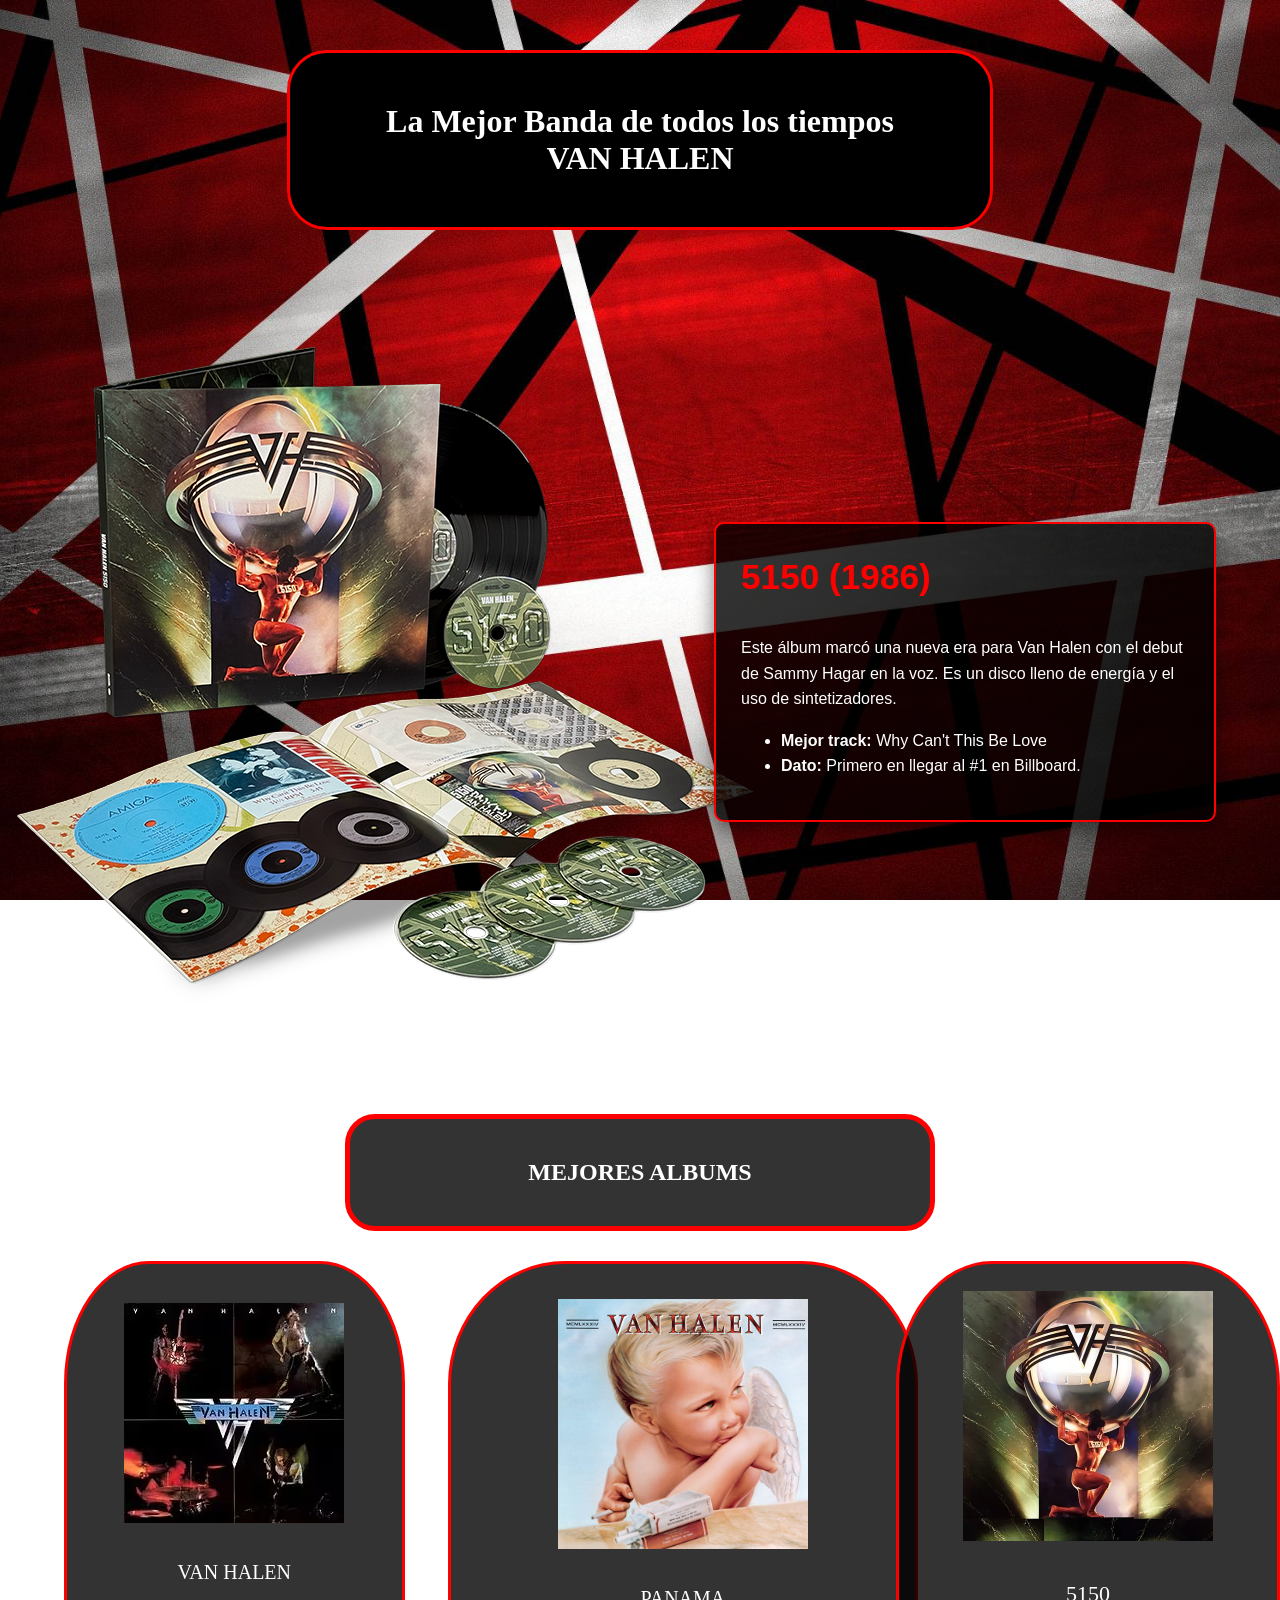
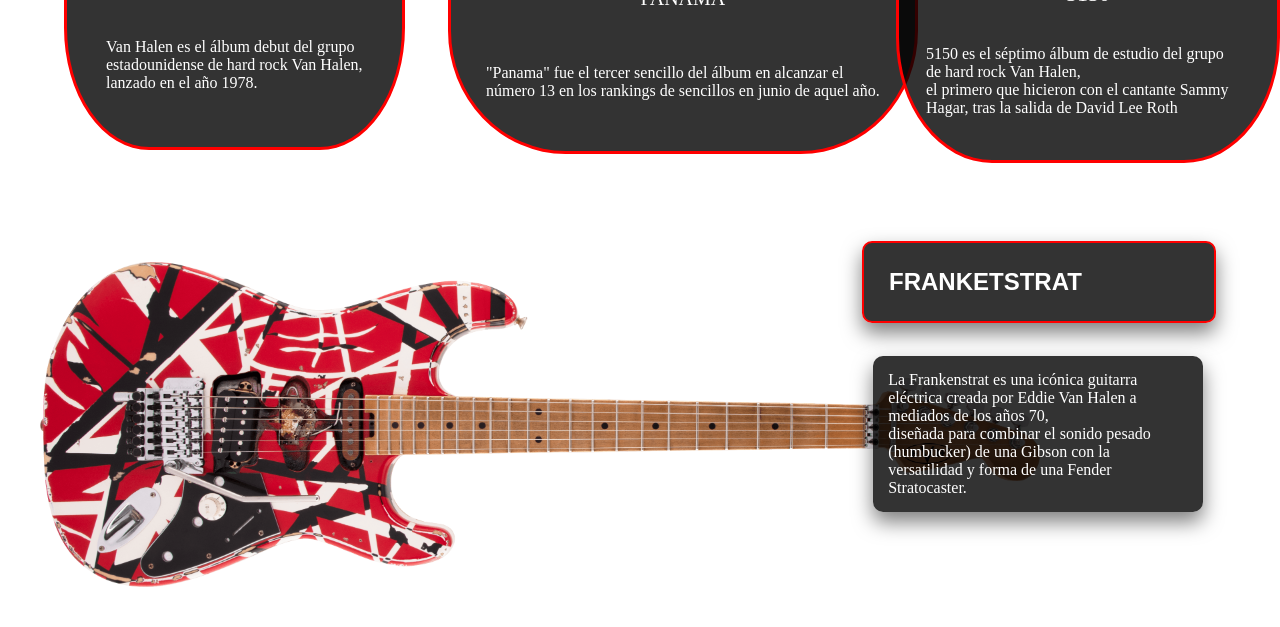
==== index.html @ d97fc840 "Van Halen Page" ====
<!DOCTYPE html>
<html lang="en">
<head>
    <link rel="stylesheet" href="CSS/style.css">
    <title>Van Halen</title>
    <link rel="shortcut icon" href="IMG/icono pagina.jpg">
    <meta name="viewport" content="width=device-width, initial-scale=1.0">

</head>
<body>
    <h1>La Mejor Banda de todos los tiempos <br>VAN HALEN</h1>
    <img src="IMG/Discos.png" alt="5150">
    
    <div class="descripcion-album-5150">
    <h2>5150 (1986)</h2>
    <p>Este álbum marcó una nueva era para Van Halen con el debut de Sammy Hagar en la voz. Es un disco lleno de energía y el uso de sintetizadores.</p>
    <ul>
        <li><strong>Mejor track:</strong> Why Can't This Be Love</li>
        <li><strong>Dato:</strong> Primero en llegar al #1 en Billboard.</li>
    </ul>
</div>

<h2 class="album">MEJORES ALBUMS</h2>

<div class="primer-album">
<img src="IMG/album van halen.avif" alt="album van halen"><br> <p style="font-size: 20px;">VAN HALEN</p>
<br>
<p>Van Halen es el álbum debut del grupo <br>estadounidense de hard rock Van Halen, <br>lanzado en el año 1978.</p>
</div>

<div class="segundo-album">
<img src="IMG/segundo album panama.jpg" height="250" width="250" alt="album Panama"><br> <p style="font-size: 20px;">PANAMA</p>
<br>
<p>"Panama" fue el tercer sencillo del álbum en alcanzar el <br> número 13 en los rankings de sencillos en junio de aquel año.</p>
</div>

<div class="tercer-album">
<img src="IMG/5150 album.webp" width="250" height="250" alt="5150"><br> <p style="font-size: 22px;">5150</p>

<p>5150 es el séptimo álbum de estudio del grupo <br>de hard rock Van Halen, <br>el primero que hicieron con el cantante Sammy Hagar, tras la salida de David Lee Roth</p>
</div>

<img class="franketstrat" src="IMG/franketstrat.png" width="1000px" alt="franketstrat">

<div>
    <h2 class="titulo-franketstrat">FRANKETSTRAT</h2>
    <p class="parrafo-guitarra">La Frankenstrat es una icónica guitarra eléctrica creada por Eddie Van Halen a mediados de los años 70, <br> diseñada para combinar el sonido pesado (humbucker) de una Gibson con la versatilidad y forma de una Fender Stratocaster.</p>
</div>
</body>
</html>
---- CSS/style.css ----
body{
    position: relative;
    background-image: url("../IMG/fondo-de-pantalla-pagina.jpg");
    background-position: center; /* centra la imagen */
    background-repeat: no-repeat; /*Hace que la imagen no se repita */
    background-size: cover; /*cubre toda la pantalla sin deformarse */
    background-attachment: fixed; /* Evita que el fondo se mueva al hacer scroll */
    min-height: 100vh; /* Necesario para que el posicionamiento absoluto funcione bien */
    margin: 0;
}

h1 {
    color: white;
    background-color: black;
    text-align: center;
    padding: 50px;
    margin: 50px auto;
    border: 20px;
    border-radius: 40px;
    width: 60%;
    max-width: 600px;
    border: 3px solid #ff0000;

}

.descripcion-album-5150 {
    position: absolute; /* Esto nos permite ubicarlo con precisión */
    
    /* Coordenadas para ponerlo en el espacio vacío */
    top: 40%;            /* Distancia desde arriba (ajusta este % a tu gusto) */
    right: 5%;           /* Distancia desde la derecha (pégalo más o menos al borde) */
    
    /* Tamaño y estilo de la caja de texto */
    width: 35%;          /* Ancho de la columna de texto (para que no se desparrame) */
    background-color: rgba(0, 0, 0, 0.8); /* Fondo negro transparente para que se lea bien */
    color: white;        /* Texto blanco */
    padding: 25px;       /* Espacio dentro de la caja */
    border-radius: 10px; /* Bordes redondeados */
    border: 2px solid #ff0000; /* Borde rojo Van Halen */
    
    /* Sombra para darle profundidad */
    box-shadow: 0 10px 20px rgba(0, 0, 0, 0.5);
    
    /* Estilos de fuente */
    font-family: Arial, sans-serif;
    line-height: 1.6;    /* Espaciado entre líneas para mejor lectura */
}

.descripcion-album-5150 h2 {
    color: #ff0000;     /* Título en rojo */
    margin-top: 0;      /* Quita el espacio de arriba */
    font-size: 2.2rem;
}

.album {
    
    color: white;
    text-align: center;
    border-radius: 10px;
    background-color:  rgba(0, 0, 0, 0.8);
    text-align: center;
    padding: 40px;
    margin: 30px auto;
    border: 5px solid #ff0000;
    border-radius: 30px;
    width: 60%;
    max-width: 500px;
}


.primer-album {
    display: flex;
    flex-direction: column;
    align-items: center;
    position: absolute;
    color: white;
    left: 5%;
    border: 3px solid #ff0000;
    border-radius: 25%;
    background-color: rgba(0, 0, 0, 0.8);
    padding: 39px;
}

.segundo-album {
    display: flex;
    flex-direction: column;
    align-items: center;
    position: absolute;
    color: white;
    left: 35%;
    border: 3px solid #ff0000;
    border-radius: 25%;
    background-color: rgba(0, 0, 0, 0.8);
    padding: 35px;
}
.tercer-album {
    display: flex;
    flex-direction: column;
    align-items: center;
    position: absolute;
    color: white;
    left: 70%;
    border: 3px solid #ff0000;
    border-radius: 25%;
    background-color: rgba(0, 0, 0, 0.8);
    padding: 27px;
}

.franketstrat {
    display: flex;
    flex-direction: column;
    align-items: center;
    position: absolute;
    padding: 40px;
    top: 150%;
}

.titulo-franketstrat {
    position: absolute; 
    top: 150%;            
    right: 5%;          
    width: 35%;          
    background-color: rgba(0, 0, 0, 0.8); 
    color: white;        
    padding: 25px;       
    border-radius: 10px; 
    border: 2px solid #ff0000; 
    max-width: 300px;
    box-shadow: 0 10px 20px rgba(0, 0, 0, 0.5);
    font-family: Arial, sans-serif;

}

.parrafo-guitarra {
    position: absolute;
    top: 160%;
    right: 6%;
    border: 30px;
    color: white;
    background-color: rgba(0, 0, 0, 0.8) ;
    border-radius: 10px;
    max-width: 300px;
    box-shadow: 0 10px 20px rgba(0, 0, 0, 0.5) ;
    padding: 15px;
}
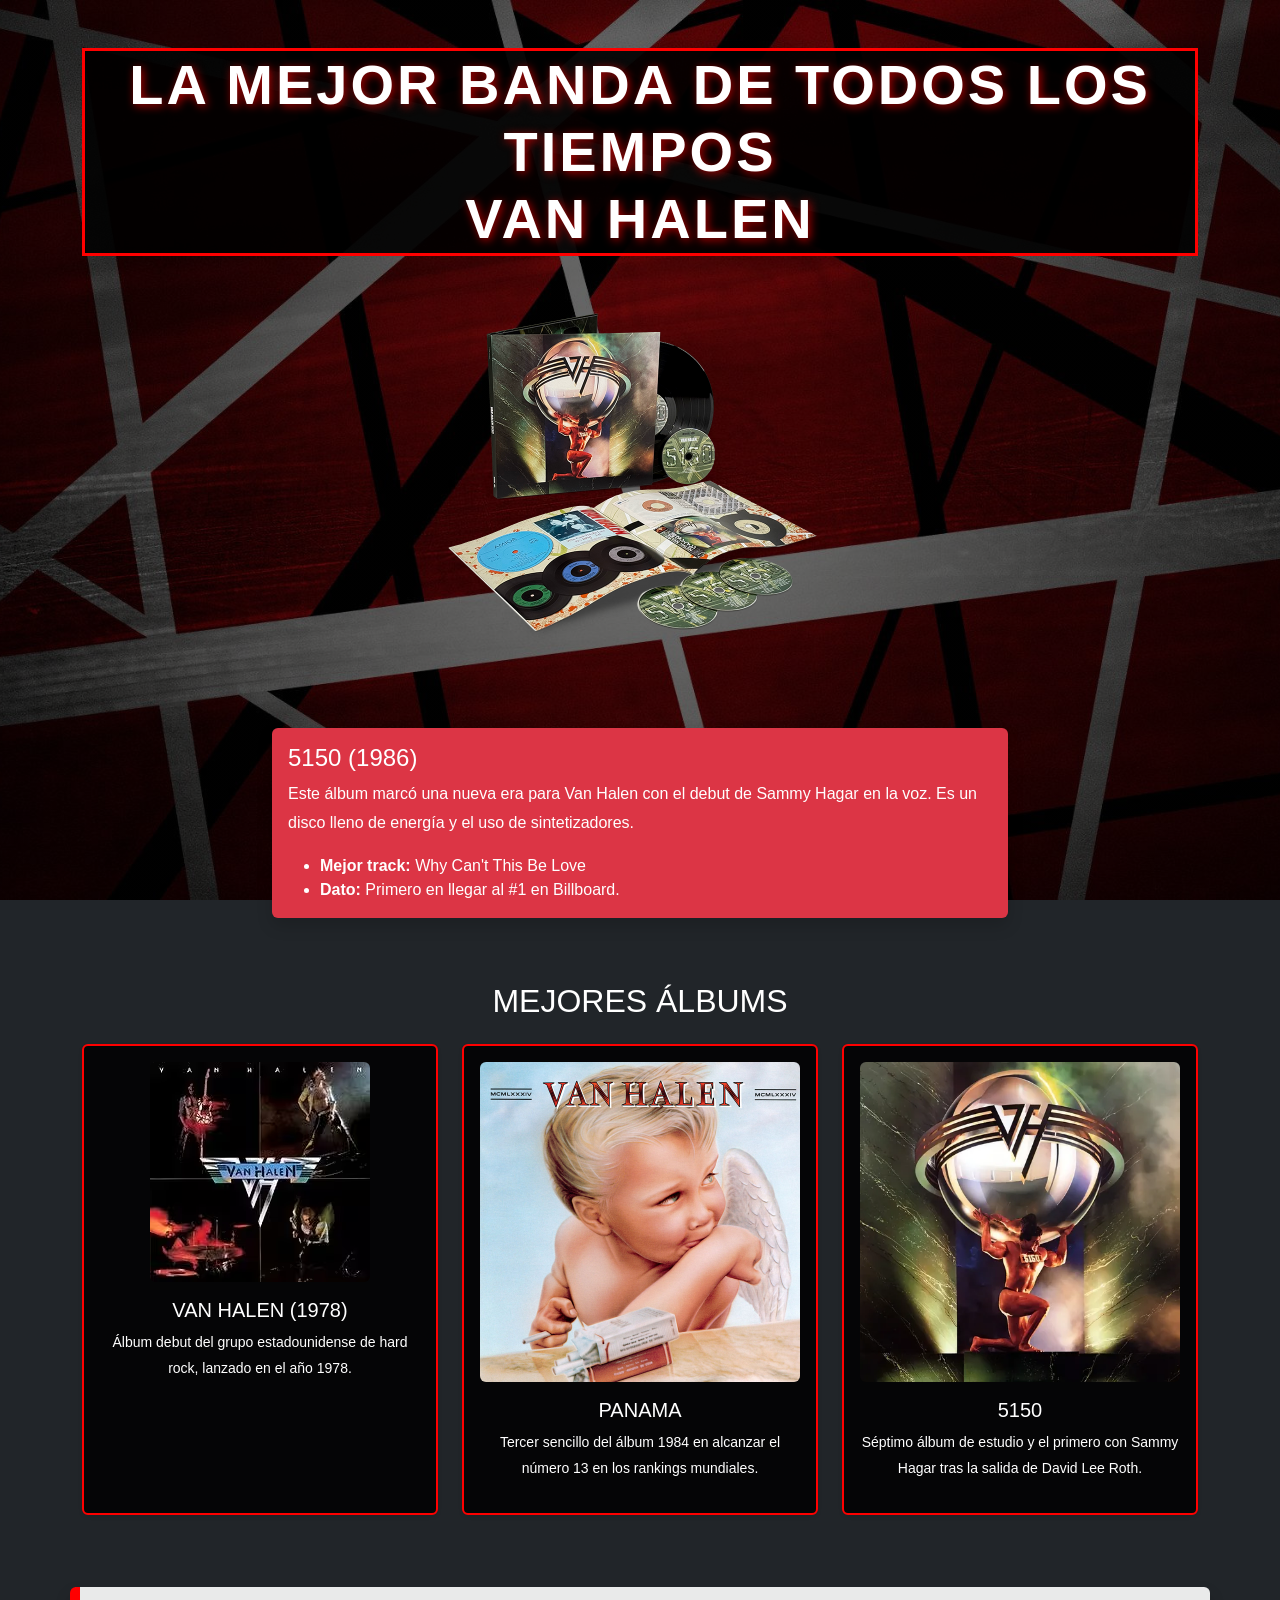
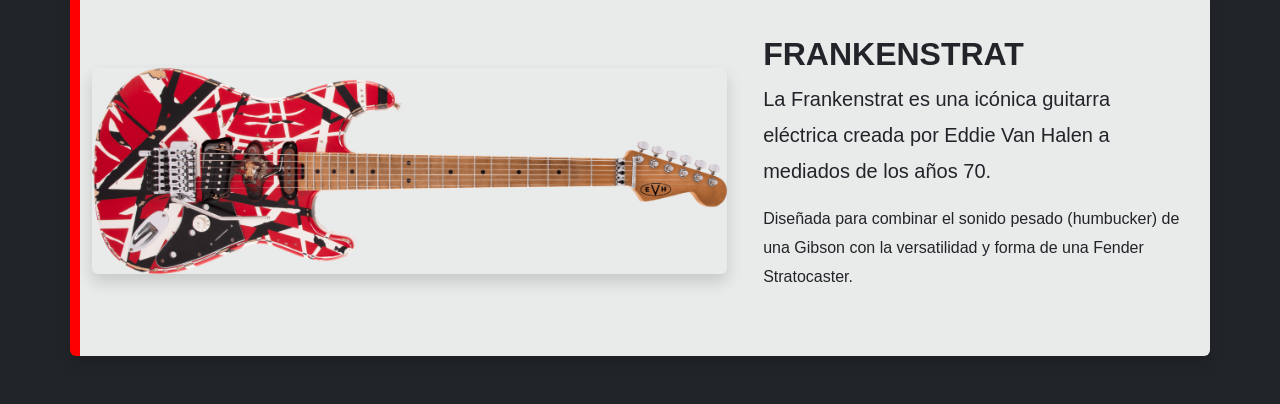
==== commit 81dfd9c5: "Van Halen Page" ====
--- a/index.html
+++ b/index.html
@@ -1,50 +1,91 @@
 <!DOCTYPE html>
-<html lang="en">
+<html lang="es">
 <head>
+    <meta charset="UTF-8">
+    <meta name="viewport" content="width=device-width, initial-scale=1.0">
+    <title>Van Halen - La Mejor Banda</title>
+    
+    <!-- Bootstrap CSS (Fundamental para que funcione col-md) -->
+    <link href="https://cdn.jsdelivr.net/npm/bootstrap@5.3.3/dist/css/bootstrap.min.css" rel="stylesheet">
+    
+    <!-- Tu CSS Personalizado -->
     <link rel="stylesheet" href="CSS/style.css">
-    <title>Van Halen</title>
     <link rel="shortcut icon" href="IMG/icono pagina.jpg">
-    <meta name="viewport" content="width=device-width, initial-scale=1.0">
+</head>
+<body class="bg-dark text-white"> <!-- Agregué fondo oscuro para que resalte el estilo Rock -->
 
-</head>
-<body>
-    <h1>La Mejor Banda de todos los tiempos <br>VAN HALEN</h1>
-    <img src="IMG/Discos.png" alt="5150">
-    
-    <div class="descripcion-album-5150">
-    <h2>5150 (1986)</h2>
-    <p>Este álbum marcó una nueva era para Van Halen con el debut de Sammy Hagar en la voz. Es un disco lleno de energía y el uso de sintetizadores.</p>
-    <ul>
-        <li><strong>Mejor track:</strong> Why Can't This Be Love</li>
-        <li><strong>Dato:</strong> Primero en llegar al #1 en Billboard.</li>
-    </ul>
-</div>
+    <div class="container py-5">
+        
+        <!-- Encabezado Principal -->
+        <header class="text-center mb-5">
+            <h1 class="display-4 fw-bold">La Mejor Banda de todos los tiempos <br>VAN HALEN</h1>
+            <img src="IMG/Discos.png" alt="5150" class="img-fluid rounded mt-3" style="max-height: 400px;">
+        </header>
 
-<h2 class="album">MEJORES ALBUMS</h2>
+        <!-- Sección Álbum destacado -->
+        <div class="row justify-content-center mb-5">
+            <div class="col-12 col-md-8">
+                <div class="alert alert-danger bg-danger text-white border-0 shadow">
+                    <h2 class="h4">5150 (1986)</h2>
+                    <p>Este álbum marcó una nueva era para Van Halen con el debut de Sammy Hagar en la voz. Es un disco lleno de energía y el uso de sintetizadores.</p>
+                    <ul class="mb-0">
+                        <li><strong>Mejor track:</strong> Why Can't This Be Love</li>
+                        <li><strong>Dato:</strong> Primero en llegar al #1 en Billboard.</li>
+                    </ul>
+                </div>
+            </div>
+        </div>
 
-<div class="primer-album">
-<img src="IMG/album van halen.avif" alt="album van halen"><br> <p style="font-size: 20px;">VAN HALEN</p>
-<br>
-<p>Van Halen es el álbum debut del grupo <br>estadounidense de hard rock Van Halen, <br>lanzado en el año 1978.</p>
-</div>
+        <h2 class="text-center mb-4">MEJORES ÁLBUMS</h2>
 
-<div class="segundo-album">
-<img src="IMG/segundo album panama.jpg" height="250" width="250" alt="album Panama"><br> <p style="font-size: 20px;">PANAMA</p>
-<br>
-<p>"Panama" fue el tercer sencillo del álbum en alcanzar el <br> número 13 en los rankings de sencillos en junio de aquel año.</p>
-</div>
+        <!-- Grilla de Álbumes Responsiva -->
+        <div class="row text-center">
+            
+            <!-- Álbum 1: Van Halen I -->
+            <div class="col-12 col-md-4 mb-4">
+                <div class="p-3 border border-secondary rounded h-100 shadow-sm">
+                    <img src="IMG/album van halen.avif" alt="album van halen" class="img-fluid rounded mb-3">
+                    <h3 class="h5">VAN HALEN (1978)</h3>
+                    <p class="small">Álbum debut del grupo estadounidense de hard rock, lanzado en el año 1978.</p>
+                </div>
+            </div>
 
-<div class="tercer-album">
-<img src="IMG/5150 album.webp" width="250" height="250" alt="5150"><br> <p style="font-size: 22px;">5150</p>
+            <!-- Álbum 2: Panama -->
+            <div class="col-12 col-md-4 mb-4">
+                <div class="p-3 border border-secondary rounded h-100 shadow-sm">
+                    <img src="IMG/segundo album panama.jpg" alt="album Panama" class="img-fluid rounded mb-3">
+                    <h3 class="h5">PANAMA</h3>
+                    <p class="small">Tercer sencillo del álbum 1984 en alcanzar el número 13 en los rankings mundiales.</p>
+                </div>
+            </div>
 
-<p>5150 es el séptimo álbum de estudio del grupo <br>de hard rock Van Halen, <br>el primero que hicieron con el cantante Sammy Hagar, tras la salida de David Lee Roth</p>
-</div>
+            <!-- Álbum 3: 5150 -->
+            <div class="col-12 col-md-4 mb-4">
+                <div class="p-3 border border-secondary rounded h-100 shadow-sm">
+                    <img src="IMG/5150 album.webp" alt="5150" class="img-fluid rounded mb-3">
+                    <h3 class="h5">5150</h3>
+                    <p class="small">Séptimo álbum de estudio y el primero con Sammy Hagar tras la salida de David Lee Roth.</p>
+                </div>
+            </div>
+            
+        </div>
 
-<img class="franketstrat" src="IMG/franketstrat.png" width="1000px" alt="franketstrat">
+        <!-- Sección Guitarra Frankenstrat -->
+        <div class="row mt-5 py-5 align-items-center bg-light text-dark rounded shadow">
+            <div class="col-12 col-lg-7 text-center">
+                <!-- img-fluid hace que la guitarra se achique sola en el celular -->
+                <img src="IMG/franketstrat.png" class="img-fluid rounded shadow" alt="franketstrat">
+            </div>
+            <div class="col-12 col-lg-5 mt-4 mt-lg-0 px-4">
+                <h2 class="fw-bold">FRANKENSTRAT</h2>
+                <p class="lead">La Frankenstrat es una icónica guitarra eléctrica creada por Eddie Van Halen a mediados de los años 70.</p>
+                <p>Diseñada para combinar el sonido pesado (humbucker) de una Gibson con la versatilidad y forma de una Fender Stratocaster.</p>
+            </div>
+        </div>
 
-<div>
-    <h2 class="titulo-franketstrat">FRANKETSTRAT</h2>
-    <p class="parrafo-guitarra">La Frankenstrat es una icónica guitarra eléctrica creada por Eddie Van Halen a mediados de los años 70, <br> diseñada para combinar el sonido pesado (humbucker) de una Gibson con la versatilidad y forma de una Fender Stratocaster.</p>
-</div>
+    </div> <!-- Fin Container -->
+
+    <!-- Bootstrap Bundle con JS (Para componentes interactivos) -->
+    <script src="https://cdn.jsdelivr.net/npm/bootstrap@5.3.3/dist/js/bootstrap.bundle.min.js"></script>
 </body>
 </html>
--- a/CSS/style.css
+++ b/CSS/style.css
@@ -1,145 +1,87 @@
-body{
-    position: relative;
-    background-image: url("../IMG/fondo-de-pantalla-pagina.jpg");
-    background-position: center; /* centra la imagen */
-    background-repeat: no-repeat; /*Hace que la imagen no se repita */
-    background-size: cover; /*cubre toda la pantalla sin deformarse */
-    background-attachment: fixed; /* Evita que el fondo se mueva al hacer scroll */
-    min-height: 100vh; /* Necesario para que el posicionamiento absoluto funcione bien */
+/* 1. Configuración del Fondo - Ahora aplicado a html para mejor scroll */
+html, body {
+    height: 100%;
     margin: 0;
+    font-family: 'Segoe UI', Tahoma, Geneva, Verdana, sans-serif;
 }
 
-h1 {
+body {
+    background-image: linear-gradient(rgba(0, 0, 0, 0.6), rgba(0, 0, 0, 0.6)), 
+    url("../IMG/fondo-de-pantalla-pagina.jpg");
+    background-position: center;
+    background-repeat: no-repeat;
+    background-size: cover;
+    background-attachment: fixed;
     color: white;
-    background-color: black;
-    text-align: center;
-    padding: 50px;
-    margin: 50px auto;
-    border: 20px;
-    border-radius: 40px;
-    width: 60%;
-    max-width: 600px;
-    border: 3px solid #ff0000;
-
 }
 
-.descripcion-album-5150 {
-    position: absolute; /* Esto nos permite ubicarlo con precisión */
-    
-    /* Coordenadas para ponerlo en el espacio vacío */
-    top: 40%;            /* Distancia desde arriba (ajusta este % a tu gusto) */
-    right: 5%;           /* Distancia desde la derecha (pégalo más o menos al borde) */
-    
-    /* Tamaño y estilo de la caja de texto */
-    width: 35%;          /* Ancho de la columna de texto (para que no se desparrame) */
-    background-color: rgba(0, 0, 0, 0.8); /* Fondo negro transparente para que se lea bien */
-    color: white;        /* Texto blanco */
-    padding: 25px;       /* Espacio dentro de la caja */
-    border-radius: 10px; /* Bordes redondeados */
-    border: 2px solid #ff0000; /* Borde rojo Van Halen */
-    
-    /* Sombra para darle profundidad */
-    box-shadow: 0 10px 20px rgba(0, 0, 0, 0.5);
-    
-    /* Estilos de fuente */
-    font-family: Arial, sans-serif;
-    line-height: 1.6;    /* Espaciado entre líneas para mejor lectura */
+/* 2. Títulos con estilo Neon-Rock */
+h1 {
+    text-transform: uppercase;
+    letter-spacing: 3px;
+    text-shadow: 2px 2px 10px rgba(255, 0, 0, 0.7);
+    border: 3px solid #ff0000 !important; /* El !important asegura que gane a Bootstrap */
+    background-color: rgba(0, 0, 0, 0.9) !important;
 }
 
-.descripcion-album-5150 h2 {
-    color: #ff0000;     /* Título en rojo */
-    margin-top: 0;      /* Quita el espacio de arriba */
-    font-size: 2.2rem;
+/* 3. Estilo para las Cards de los Álbumes */
+/* Reemplazamos .primer-album, .segundo-album por una clase general */
+.row .p-3 {
+    background-color: rgba(0, 0, 0, 0.85);
+    border: 2px solid #ff0000 !important;
+    transition: transform 0.3s ease, box-shadow 0.3s ease; /* Efecto suave al pasar el mouse */
 }
 
-.album {
-    
-    color: white;
-    text-align: center;
-    border-radius: 10px;
-    background-color:  rgba(0, 0, 0, 0.8);
-    text-align: center;
-    padding: 40px;
-    margin: 30px auto;
-    border: 5px solid #ff0000;
-    border-radius: 30px;
-    width: 60%;
-    max-width: 500px;
+.row .p-3:hover {
+    transform: translateY(-10px); /* La tarjeta sube un poquito */
+    box-shadow: 0 15px 30px rgba(255, 0, 0, 0.4);
+    border-color: white !important;
 }
 
-
-.primer-album {
-    display: flex;
-    flex-direction: column;
-    align-items: center;
-    position: absolute;
-    color: white;
-    left: 5%;
-    border: 3px solid #ff0000;
-    border-radius: 25%;
-    background-color: rgba(0, 0, 0, 0.8);
-    padding: 39px;
-}
-
-.segundo-album {
-    display: flex;
-    flex-direction: column;
-    align-items: center;
-    position: absolute;
-    color: white;
-    left: 35%;
-    border: 3px solid #ff0000;
-    border-radius: 25%;
-    background-color: rgba(0, 0, 0, 0.8);
-    padding: 35px;
-}
-.tercer-album {
-    display: flex;
-    flex-direction: column;
-    align-items: center;
-    position: absolute;
-    color: white;
-    left: 70%;
-    border: 3px solid #ff0000;
-    border-radius: 25%;
-    background-color: rgba(0, 0, 0, 0.8);
-    padding: 27px;
-}
-
-.franketstrat {
-    display: flex;
-    flex-direction: column;
-    align-items: center;
-    position: absolute;
-    padding: 40px;
-    top: 150%;
+/* 4. Sección de la Frankenstrat */
+.bg-light.text-dark {
+    background-color: rgba(255, 255, 255, 0.9) !important;
+    border-left: 10px solid #ff0000;
 }
 
 .titulo-franketstrat {
-    position: absolute; 
-    top: 150%;            
-    right: 5%;          
-    width: 35%;          
-    background-color: rgba(0, 0, 0, 0.8); 
-    color: white;        
-    padding: 25px;       
-    border-radius: 10px; 
-    border: 2px solid #ff0000; 
-    max-width: 300px;
-    box-shadow: 0 10px 20px rgba(0, 0, 0, 0.5);
-    font-family: Arial, sans-serif;
-
+    color: #ff0000;
+    text-transform: uppercase;
+    border-bottom: 2px solid #ff0000;
+    display: inline-block;
+    margin-bottom: 15px;
 }
 
-.parrafo-guitarra {
-    position: absolute;
-    top: 160%;
-    right: 6%;
-    border: 30px;
-    color: white;
-    background-color: rgba(0, 0, 0, 0.8) ;
-    border-radius: 10px;
-    max-width: 300px;
-    box-shadow: 0 10px 20px rgba(0, 0, 0, 0.5) ;
-    padding: 15px;
+/* 5. Ajustes de imágenes */
+img {
+    transition: filter 0.3s ease;
 }
+
+img:hover {
+    filter: brightness(1.1) contrast(1.1);
+}
+
+/* 6. Mejoras para el texto */
+p {
+    line-height: 1.8;
+    font-weight: 300;
+}
+
+/* Tipografía Van Halen para títulos (Opcional si quieres agregar una fuente de Google) */
+h1, h2, h3 {
+    font-family: 'Arial Black', Gadget, sans-serif;
+}
+
+/* Busca la sección de la franketstrat o agrégalo al final */
+
+.franketstrat, .img-fluid.rounded.shadow { 
+    /* Esta es la clase que identifica a tu imagen de la guitarra */
+    transition: transform 0.3s ease, box-shadow 0.3s ease, filter 0.3s ease;
+    cursor: pointer; /* Cambia el cursor a una mano para indicar que es interactivo */
+}
+
+.franketstrat:hover, img.img-fluid[alt="franketstrat"]:hover {
+    transform: translateY(-15px) scale(1.02); /* Sube 15px y se agranda un 2% */
+    box-shadow: 0 20px 40px rgba(255, 0, 0, 0.4) !important;
+    filter: brightness(1.1);
+}
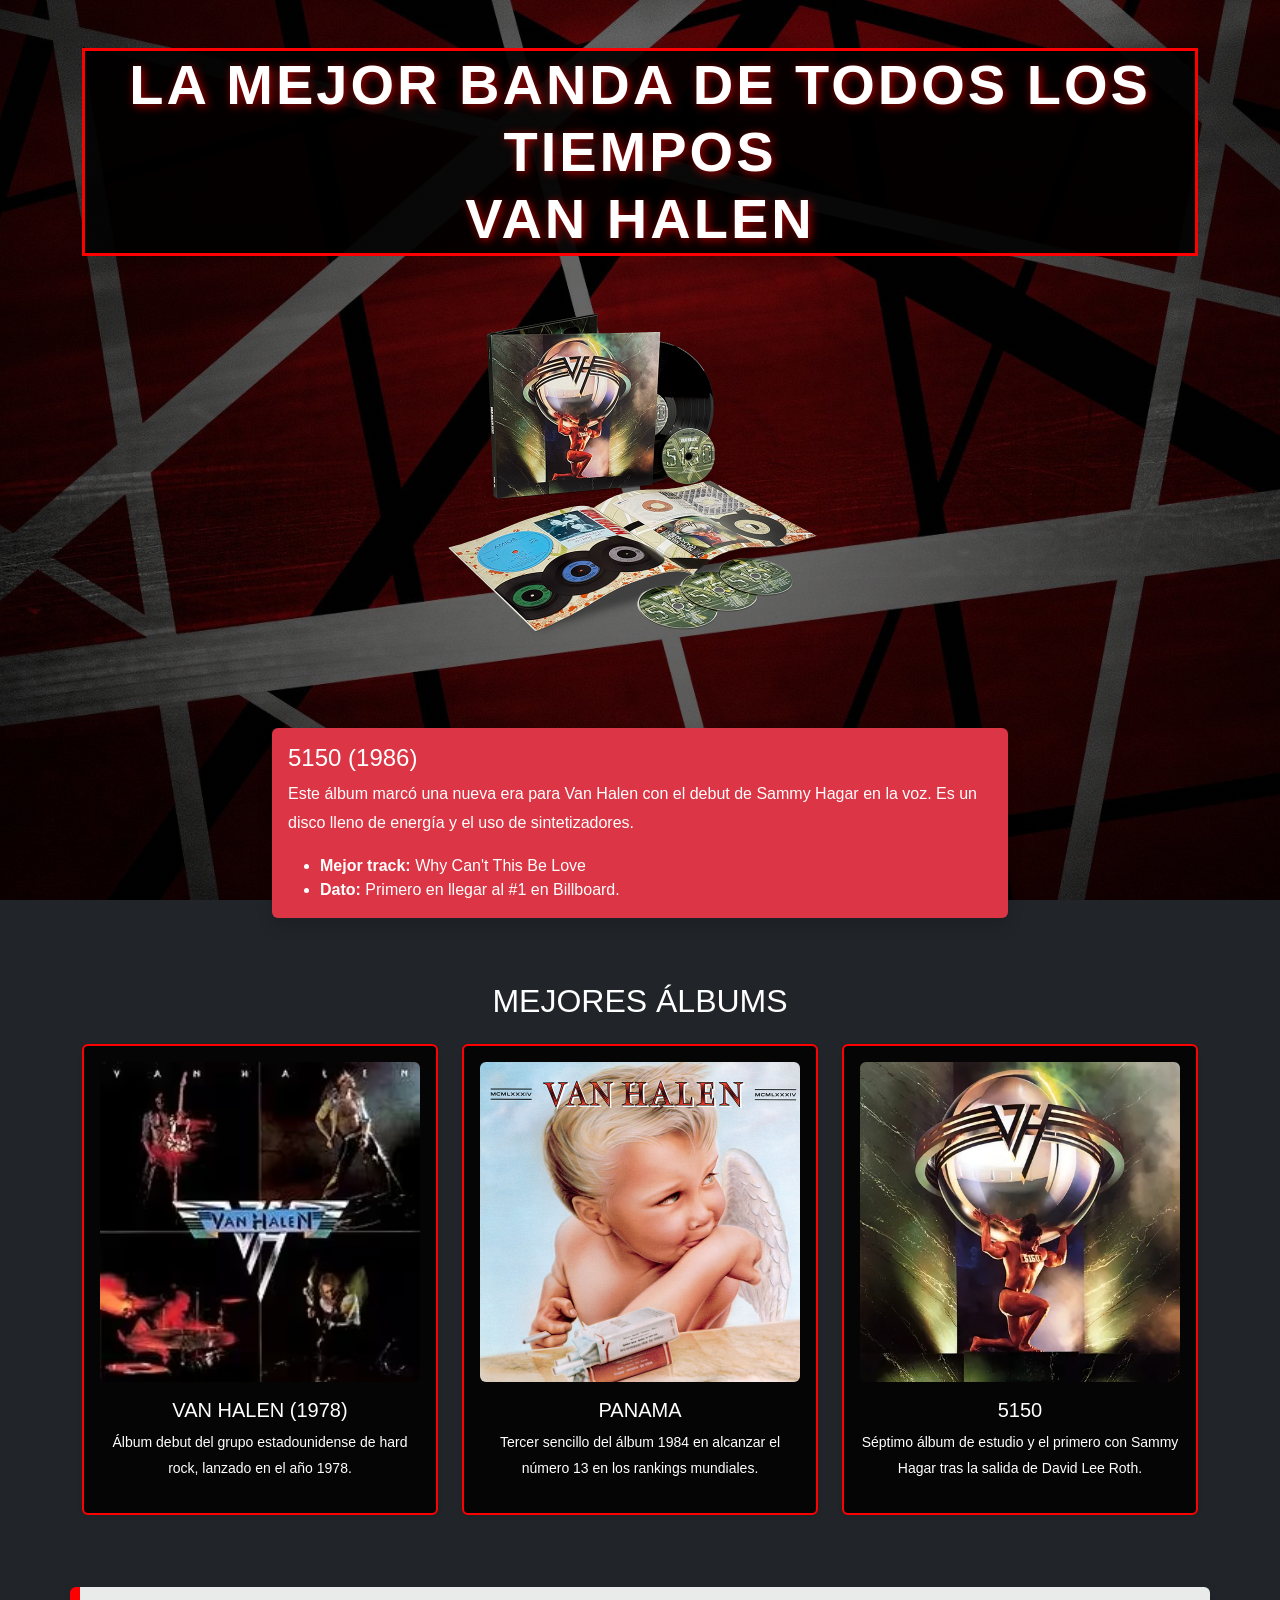
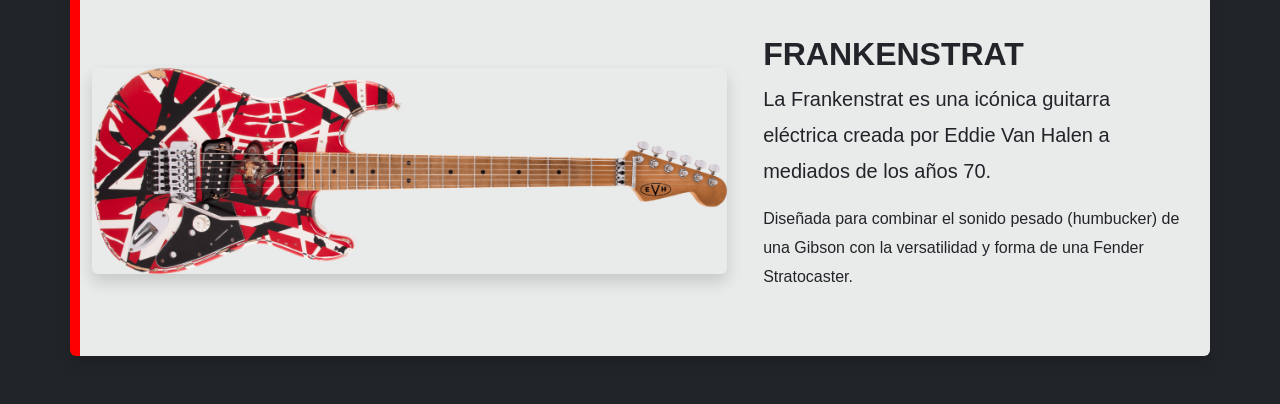
==== commit 28000a5a: "Van Halen Page" ====
--- a/index.html
+++ b/index.html
@@ -44,7 +44,7 @@
             <!-- Álbum 1: Van Halen I -->
             <div class="col-12 col-md-4 mb-4">
                 <div class="p-3 border border-secondary rounded h-100 shadow-sm">
-                    <img src="IMG/album van halen.avif" alt="album van halen" class="img-fluid rounded mb-3">
+                    <img src="IMG/album van halen.avif " width="400px" alt="album van halen" class="img-fluid rounded mb-3">
                     <h3 class="h5">VAN HALEN (1978)</h3>
                     <p class="small">Álbum debut del grupo estadounidense de hard rock, lanzado en el año 1978.</p>
                 </div>
